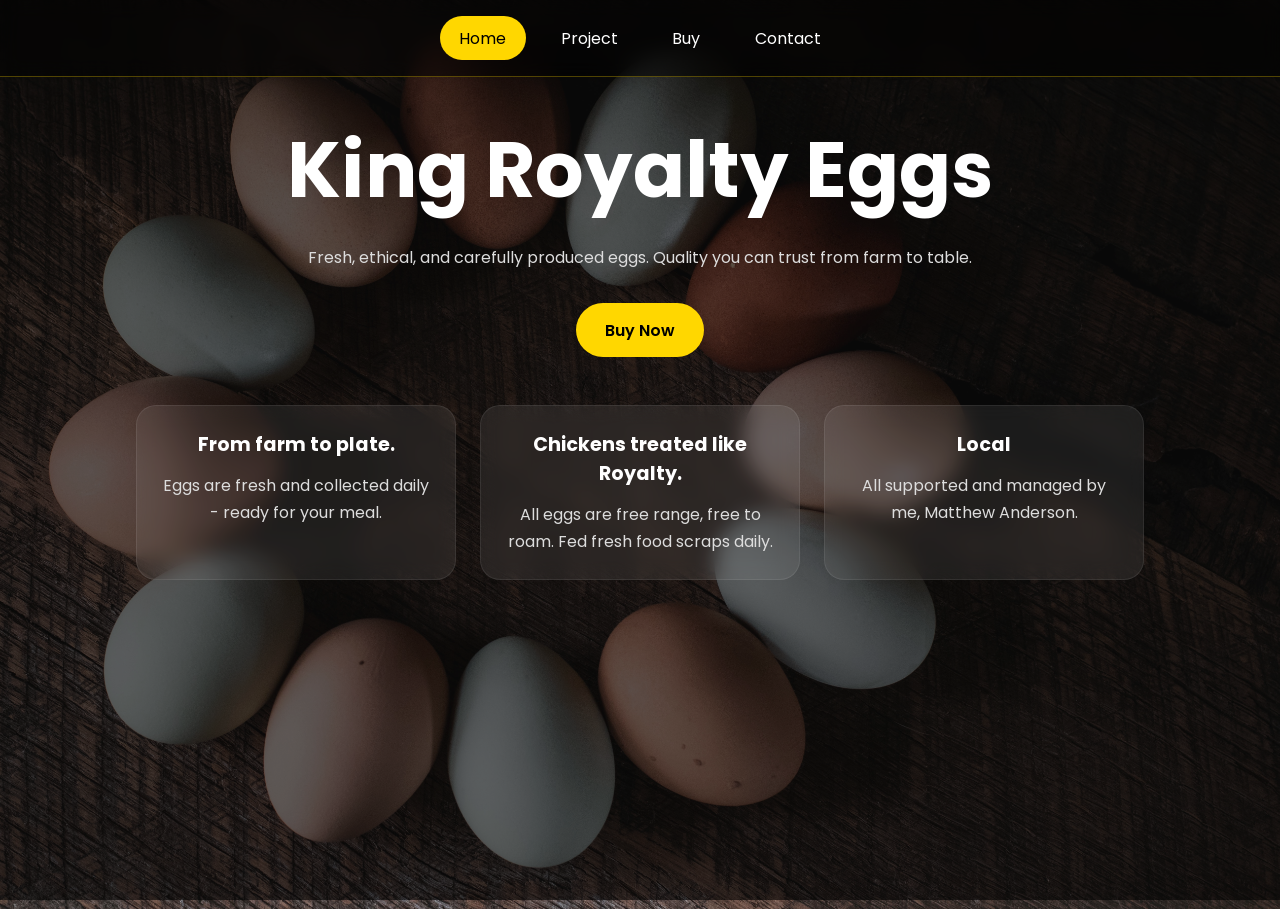
==== index.html @ d08f900d "Fixed issues where it does not show the top of the page because of nav bar. Also added Project page " ====
<!DOCTYPE html>
<html lang="en">
<head>
<meta charset="UTF-8">
<meta name="viewport" content="width=device-width, initial-scale=1.0">

<title>King Royalty Eggs</title>

<link rel="icon" type="image/png" href="img/favicon.png">

<link href="https://fonts.googleapis.com/css2?family=Poppins:wght@300;400;500;600;700&display=swap" rel="stylesheet">

<style>

*{
    margin:0;
    padding:0;
    box-sizing:border-box;
}

body{
    font-family:'Poppins',sans-serif;
    background:url('img/pop-bg.jpg') center/cover no-repeat fixed;
    color:white;
    overflow-x:hidden;
}

/* Overlay */

.overlay{
    position:fixed;
    inset:0;
    background:rgba(0,0,0,0.6);
    z-index:0;
}

/* NAV */

nav{
    position:fixed;
    top:0;
    width:100%;
    z-index:1000;

    display:flex;
    justify-content:center;
    gap:1rem;
    padding:1rem;

    background:rgba(0,0,0,0.5);
    backdrop-filter:blur(10px);

    border-bottom:1px solid rgba(255,215,0,0.3);
}

nav a{
    color:white;
    text-decoration:none;
    padding:0.6rem 1.2rem;
    border-radius:999px;
    transition:0.3s;
}

nav a:hover{
    background:gold;
    color:black;
}

/* ACTIVE LINK */

nav a.active{
    background:gold;
    color:black;
}

/* PAGES */

.page{
    position:absolute;
    inset:0;

    display:flex;
    flex-direction:column;
    justify-content:flex-start;
    align-items:center;
    text-align:center;

    padding:7rem 2rem 2rem;
    overflow-y:auto;

    opacity:0;
    pointer-events:none;
    transform:scale(1.02);

    transition:0.4s ease;
}

.page.active{
    opacity:1;
    pointer-events:auto;
    transform:scale(1);
}

/* TEXT */

h1{
    font-size:clamp(2.5rem,6vw,5rem);
    margin-bottom:1rem;
}

h2{
    font-size:2.5rem;
    margin-bottom:1rem;
}

h3{
    margin-bottom:0.8rem;
    font-size:1.2rem;
}

p{
    max-width:700px;
    line-height:1.7;
    color:#ddd;
}

/* BUTTON */

.btn{
    margin-top:2rem;
    display:inline-block;

    background:#ffd700;
    color:black;

    padding:0.9rem 1.8rem;
    border-radius:999px;
    text-decoration:none;
    font-weight:600;

    transition:0.3s;
    cursor:pointer;
}

.btn:hover{
    transform:translateY(-3px);
}

/* CARD ROW */

.cards{
    display:flex;
    gap:1.5rem;
    margin-top:3rem;
    flex-wrap:wrap;
    justify-content:center;
}

.card{
    background:rgba(255,255,255,0.08);
    padding:1.5rem;
    border-radius:20px;
    width:100%;
    max-width:320px;
    min-width:240px;
    backdrop-filter:blur(10px);

    border:1px solid rgba(255,255,255,0.08);

    transition:0.3s;
}

.card:hover{
    transform:translateY(-5px);
    background:rgba(255,255,255,0.12);
}

.card-icon{
    font-size:2.5rem;
    margin-bottom:1rem;
}

.stripe-card-action{
    margin-top:1.5rem;
    text-align:center;
}

/* BUY BOX */

.buy-box{
    margin-top:2rem;
    background:rgba(255,255,255,0.08);
    padding:2rem;
    border-radius:20px;
    backdrop-filter:blur(10px);

    border:1px solid rgba(255,255,255,0.08);
}

.project-inner{
    display:grid;
    grid-template-columns:1.2fr 0.8fr;
    gap:2rem;
    align-items:center;
    width:100%;
    max-width:1100px;
    margin-top:2rem;
    text-align:left;
}

.project-text{
    text-align:left;
}

.project-text p{
    max-width:720px;
    margin-bottom:1.2rem;
    color:#e8e6e3;
}

.project-text a{
    color:#ffd700;
    text-decoration:none;
}

.project-text a:hover{
    text-decoration:underline;
}

.project-image img{
    width:100%;
    display:block;
    border-radius:24px;
    box-shadow:0 30px 60px rgba(0,0,0,0.35);
    border:1px solid rgba(255,255,255,0.12);
}

.project-signature{
    margin-top:1rem;
    font-weight:600;
    color:#fff;
}

/* MOBILE */

@media(max-width:900px){

    nav{
        gap:0.5rem;
        padding:0.8rem;
    }

    nav a{
        padding:0.5rem 0.9rem;
        font-size:0.9rem;
    }

    .cards{
        gap:1rem;
        justify-content:center;
    }

    .card{
        max-width:100%;
        min-width:auto;
    }

    .buy-box{
        padding:1.5rem;
    }

    .page{
        padding:5rem 1.2rem 2rem;
    }

    .project-inner{
        grid-template-columns:1fr;
    }

}

@media(max-width:600px){

    .cards{
        flex-direction:column;
        align-items:center;
    }

    .card{
        width:100%;
        max-width:420px;
    }

    .card-icon{
        font-size:2rem;
    }

    .btn{
        width:100%;
        box-sizing:border-box;
    }

}

</style>
</head>
<body>

<div class="overlay"></div>

<nav>
    <a href="#" onclick="showPage('home', this)" class="active">Home</a>
    <a href="#" onclick="showPage('project', this)">Project</a>
    <a href="#" onclick="showPage('buy', this)">Buy</a>
    <a href="#" onclick="showPage('contact', this)">Contact</a>
</nav>

<!-- HOME -->

<div id="home" class="page active">

    <h1>King Royalty Eggs</h1>

    <p>
        Fresh, ethical, and carefully produced eggs.
        Quality you can trust from farm to table.
    </p>

    <a class="btn" onclick="showPage('buy')">
        Buy Now
    </a>

    <div class="cards">

        <div class="card">
            <h3>From farm to plate.</h3>
            <p>
                Eggs are fresh and collected daily - ready for your meal.
            </p>
        </div>

        <div class="card">
            <h3>Chickens treated like Royalty.</h3>
            <p>
                All eggs are free range, free to roam.
                Fed fresh food scraps daily.
            </p>
        </div>

        <div class="card">
            <h3>Local</h3>
            <p>
                All supported and managed by me, Matthew Anderson.
            </p>
        </div>

    </div>

</div>

<!-- PROJECT -->

<div id="project" class="page">

    <h2>Project</h2>

    <div class="project-inner">
        <div class="project-text">
            <p>Hey, I'm Matty. I've been working on this project for a few years now. I got chickens back around 2020 and have been selling them to family friends.</p>
            <p>I chose the name 'King Royalty' as it signifies how the chickens are treated. They're treated, unlike other brands, with genuine love and care. They not only have enough space for me to call them 'free range', but over 3x the legal minimum space required for me to call it that! They get fed fresh scraps straight from the kitchen every day, as well as unlimited access to delicious seeds, and clean, chilled water. They have access to go inside or outside, wherever they choose, 24/7.</p>
            <p>I mainly started it as a result of what seemed like thousands of excess eggs, but it has eventually turned into an ongoing project with a dedicated website. This website I coded myself, with the help of some templates and AI along the way! Shoutout to David - my cousin - for helping me code it, and if you're interested in that kind of stuff, check out my open source GitHub page @ <a href="https://github.com/andomatthew1234/Matthews-eggs-site" target="_blank" rel="noopener">https://github.com/andomatthew1234/Matthews-eggs-site</a>.</p>
            <p>Otherwise, it's up to you to choose the King Royalty way or not. Head to the 'Buy' page to help contribute!</p>
            <p class="project-signature">With love,<br>Matthew Anderson - CEO, Owner, Founder</p>
        </div>

        <div class="project-image">
            <img src="img/team.jpg" alt="King Royalty team" />
        </div>
    </div>

</div>

<!-- BUY -->

<div id="buy" class="page">

    <h2>Buy</h2>

    <p>
        Secure checkout and purchasing support for King Royalty Eggs.
    </p>

    <div class="buy-box">

        <div class="cards">

            <div class="card">
                <div class="card-icon">💳</div>
                <h3>Pay for some eggs on Stripe.</h3>
                <p>
                    Make your secure purchase to buy eggs with Stripe.
                </p>
                <div class="stripe-card-action">
                    <script async src="https://js.stripe.com/v3/buy-button.js"></script>
                    <stripe-buy-button
                        buy-button-id="buy_btn_1Rz3foKPvBM0Ul88HqNgZdRe"
                        publishable-key="pk_live_51MSul8KPvBM0Ul88ZgBQE2YyK1mUPFgZ4H42nR8TG9NJn1PbX1eJpI28Or0nlEl7aRctpho9Ps1vkVt0uKjkzgMk00HSYd76FY">
                    </stripe-buy-button>
                </div>
            </div>

            <div class="card">
                <div class="card-icon">📅</div>
                <h3>Contact us about setting up a routine purchase</h3>
                <p>
                    Want to start a routine purchase? Start here.
                </p>
                <a class="btn" href="https://form.jotform.com/Magsgd/routine" target="_blank" rel="noopener">
                    Complete the form
                </a>
            </div>

            <div class="card">
                <div class="card-icon">🆘</div>
                <h3>Having issues?</h3>
                <p>
                    We'll try to help.
                </p>
                <a class="btn" href="https://form.jotform.com/Magsgd/feedback" target="_blank" rel="noopener">
                    Tell us about it
                </a>
            </div>

        </div>

    </div>

</div>

<!-- CONTACT -->

<div id="contact" class="page">

    <h2>Have a complaint - or a tip?</h2>

    <p>
        We're always open to suggestions on making your next order egg-licous!
    </p>

    <a class="btn" href="mailto:matthew@andomail.com">
        Email me
    </a>

    <a class="btn" href="https://form.jotform.com/Magsgd/feedback" target="_blank">
        Fill the form
    </a>

</div>

<script>

function showPage(id, el){

    document.querySelectorAll('.page').forEach(page=>{
        page.classList.remove('active');
    });

    const page = document.getElementById(id);
    page.classList.add('active');
    page.scrollTop = 0;

    document.querySelectorAll('nav a').forEach(link=>{
        link.classList.remove('active');
    });

    if(el){
        el.classList.add('active');
    }

    window.scrollTo({ top: 0, left: 0, behavior: 'auto' });
}

</script>

</body>
</html>
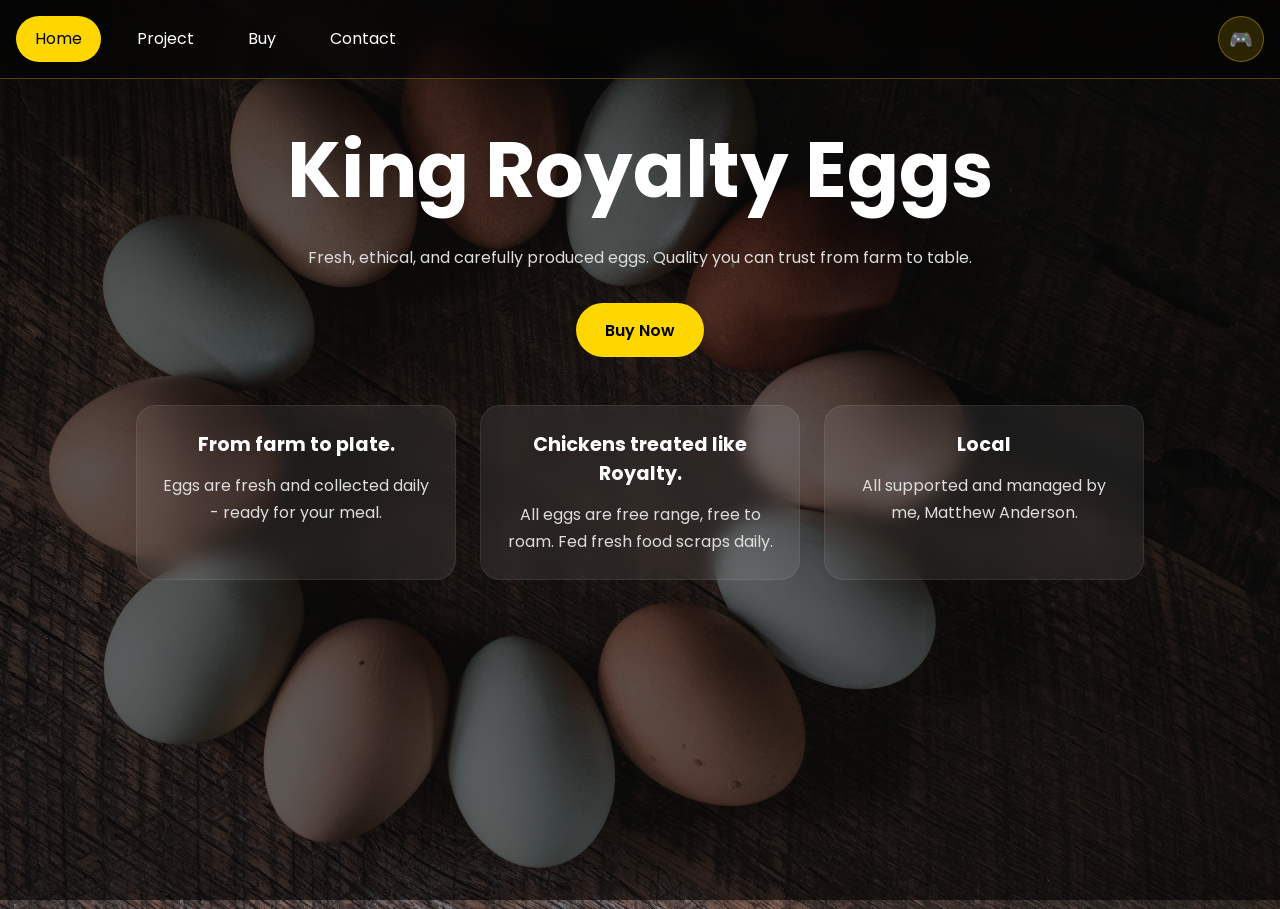
==== commit 8d05d108: "GAMES ADDED! Co-authored-by: Copilot <copilot@github.com>" ====
--- a/index.html
+++ b/index.html
@@ -66,11 +66,42 @@
     color:black;
 }
 
+nav a.nav-icon{
+    margin-left:auto;
+    width:46px;
+    height:46px;
+    padding:0;
+    display:flex;
+    justify-content:center;
+    align-items:center;
+    border-radius:50%;
+    background:rgba(255,215,0,0.15);
+    border:1px solid rgba(255,215,0,0.35);
+    font-size:1.2rem;
+}
+
+nav a.nav-icon:hover{
+    transform:translateY(-2px) scale(1.08);
+    background:gold;
+    color:black;
+    box-shadow:0 15px 30px rgba(255,215,0,0.25);
+}
+
+nav a.nav-icon:active{
+    transform:translateY(1px) scale(0.98);
+}
+
 /* ACTIVE LINK */
 
 nav a.active{
     background:gold;
     color:black;
+}
+
+nav a.active.nav-icon{
+    background:gold;
+    color:black;
+    box-shadow:0 15px 30px rgba(255,215,0,0.25);
 }
 
 /* PAGES */
@@ -235,6 +266,194 @@
     border:1px solid rgba(255,255,255,0.12);
 }
 
+.game-list{
+    display:flex;
+    justify-content:center;
+    margin-top:2rem;
+    width:100%;
+}
+
+.game-card{
+    background:rgba(255,255,255,0.08);
+    border:1px solid rgba(255,255,255,0.1);
+    border-radius:24px;
+    padding:2rem;
+    max-width:760px;
+    width:100%;
+    box-shadow:0 20px 45px rgba(0,0,0,0.2);
+    transition:transform 0.3s ease, background 0.3s ease;
+}
+
+.game-card:hover{
+    transform:translateY(-6px);
+    background:rgba(255,255,255,0.12);
+}
+
+.game-card h3{
+    margin-bottom:1rem;
+}
+
+.game-card p{
+    color:#e8e6e3;
+}
+
+.game-card{
+    cursor:pointer;
+}
+
+.game-card span{
+    display:inline-block;
+    margin-top:1rem;
+    padding:0.65rem 1.2rem;
+    border-radius:999px;
+    background:rgba(255,215,0,0.15);
+    color:#fff;
+    transition:0.25s ease;
+}
+
+.game-card:hover span{
+    background:gold;
+    color:black;
+}
+
+.game-screen{
+    display:none;
+    width:100%;
+    max-width:900px;
+    text-align:left;
+    margin-top:2rem;
+}
+
+.game-screen.active{
+    display:block;
+}
+
+.back-icon{
+    display:inline-flex;
+    align-items:center;
+    gap:0.6rem;
+    margin-bottom:1.5rem;
+    padding:0.85rem 1.2rem;
+    background:rgba(255,255,255,0.09);
+    border:1px solid rgba(255,255,255,0.15);
+    border-radius:999px;
+    color:#fff;
+    text-decoration:none;
+    cursor:pointer;
+    transition:0.25s ease;
+}
+
+.back-icon:hover{
+    background:rgba(255,255,255,0.18);
+    transform:translateY(-2px);
+}
+
+.game-area{
+    position:relative;
+    width:100%;
+    min-height:420px;
+    background:rgba(255,255,255,0.06);
+    border:1px solid rgba(255,255,255,0.12);
+    border-radius:24px;
+    overflow:hidden;
+    box-shadow:0 20px 50px rgba(0,0,0,0.25);
+}
+
+.game-board{
+    position:relative;
+    width:100%;
+    height:420px;
+    overflow:hidden;
+}
+
+.player,
+.falling-item{
+    position:absolute;
+    transition:transform 0.1s ease;
+}
+
+.player{
+    width:70px;
+    height:70px;
+    bottom:16px;
+    left:calc(50% - 35px);
+    background:#ffd700;
+    border-radius:50% 50% 30% 30%;
+    box-shadow:0 10px 30px rgba(0,0,0,0.2);
+}
+
+.player::before{
+    content:'';
+    position:absolute;
+    top:8px;
+    left:50%;
+    width:24px;
+    height:24px;
+    border-radius:50%;
+    background:#fff;
+    transform:translateX(-50%);
+}
+
+.falling-item{
+    width:28px;
+    height:38px;
+    border-radius:50% 50% 35% 35%;
+    background:#fff;
+    border:3px solid #f2c94c;
+    box-shadow:0 10px 16px rgba(0,0,0,0.15);
+}
+
+.falling-item.rock{
+    width:32px;
+    height:32px;
+    border-radius:12px;
+    background:#444;
+    border:3px solid #222;
+}
+
+.game-footer{
+    margin-top:1rem;
+    display:flex;
+    justify-content:space-between;
+    gap:1rem;
+    color:#e8e6e3;
+}
+
+.game-footer span{
+    font-weight:600;
+}
+
+.game-message{
+    position:absolute;
+    inset:0;
+    display:flex;
+    flex-direction:column;
+    justify-content:center;
+    align-items:center;
+    gap:1rem;
+    background:rgba(0,0,0,0.65);
+    color:white;
+    font-size:1.05rem;
+    opacity:0;
+    pointer-events:none;
+    transition:opacity 0.25s ease;
+}
+
+.game-message.show{
+    opacity:1;
+    pointer-events:auto;
+}
+
+.game-message button{
+    padding:0.9rem 1.4rem;
+    border:none;
+    border-radius:999px;
+    background:gold;
+    color:black;
+    font-weight:700;
+    cursor:pointer;
+}
+
 .project-signature{
     margin-top:1rem;
     font-weight:600;
@@ -313,6 +532,7 @@
     <a href="#" onclick="showPage('project', this)">Project</a>
     <a href="#" onclick="showPage('buy', this)">Buy</a>
     <a href="#" onclick="showPage('contact', this)">Contact</a>
+    <a href="#" onclick="showPage('games', this)" class="nav-icon" title="KR Mini games">🎮</a>
 </nav>
 
 <!-- HOME -->
@@ -375,6 +595,48 @@
 
         <div class="project-image">
             <img src="img/team.jpg" alt="King Royalty team" />
+        </div>
+    </div>
+
+</div>
+
+<!-- GAMES -->
+
+<div id="games" class="page">
+
+    <h2>KR Mini games</h2>
+
+    <p>
+        Choose a fun mini-game from the list below. More games are coming soon!
+    </p>
+
+    <div class="game-list">
+        <div class="game-card" onclick="launchGame()">
+            <h3>Chicken Dash</h3>
+            <p>
+                Dash along the coop, catch eggs, and avoid falling rocks.
+                Click to launch the first King Royalty mini game.
+            </p>
+            <span>Play Chicken Dash</span>
+        </div>
+    </div>
+
+    <div class="game-screen" id="chickenDashScreen">
+        <button class="back-icon" onclick="closeGame()">← Back to games</button>
+        <div class="game-area">
+            <div class="game-board" id="gameBoard">
+                <div class="player" id="player"></div>
+                <div class="game-message" id="gameMessage">
+                    <strong id="gameResultTitle">Ready to Play!</strong>
+                    <p id="gameResultText">Use arrow keys or WASD to move and catch eggs.</p>
+                    <button id="gameActionButton" onclick="startGame()">Start</button>
+                </div>
+            </div>
+        </div>
+        <audio id="gameAudio" src="img/audio/dash.mp3" loop></audio>
+        <div class="game-footer">
+            <span>Score: <strong id="dashScore">0</strong></span>
+            <span>Missed: <strong id="dashMissed">0</strong></span>
         </div>
     </div>
 
@@ -477,7 +739,190 @@
         el.classList.add('active');
     }
 
+    if(id !== 'games'){
+        closeGame();
+    }
+
     window.scrollTo({ top: 0, left: 0, behavior: 'auto' });
+}
+
+let gameInterval = null;
+let spawnInterval = null;
+let gameState = {
+    score: 0,
+    missed: 0,
+    running: false,
+    items: [],
+    playerX: 50,
+    leftPressed: false,
+    rightPressed: false,
+};
+
+function launchGame(){
+    document.querySelector('.game-list').style.display = 'none';
+    const screen = document.getElementById('chickenDashScreen');
+    screen.classList.add('active');
+    gameState.leftPressed = false;
+    gameState.rightPressed = false;
+    showMessage('Ready to Play!', 'Use arrow keys or WASD to move and catch eggs.', false);
+    resetGame();
+}
+
+function closeGame(){
+    const screen = document.getElementById('chickenDashScreen');
+    if(screen){
+        screen.classList.remove('active');
+    }
+    document.querySelector('.game-list').style.display = 'flex';
+    stopGame();    document.getElementById('gameAudio').pause();}
+
+function resetGame(){
+    stopGame();
+    gameState.score = 0;
+    gameState.missed = 0;
+    gameState.running = false;
+    gameState.playerX = 50;
+    gameState.leftPressed = false;
+    gameState.rightPressed = false;
+    updateHud();
+    clearBoard();
+    document.getElementById('gameAudio').pause();
+    showMessage('Ready to Play!', 'Press Start to begin Chicken Dash.', true);
+}
+
+function showMessage(title, message, showButton){
+    const container = document.getElementById('gameMessage');
+    container.classList.add('show');
+    document.getElementById('gameResultTitle').textContent = title;
+    document.getElementById('gameResultText').textContent = message;
+    container.querySelector('button').style.display = showButton ? 'inline-flex' : 'none';
+}
+
+function hideMessage(){
+    const container = document.getElementById('gameMessage');
+    container.classList.remove('show');
+}
+
+function startGame(){
+    if(gameState.running) return;
+    gameState.running = true;
+    hideMessage();
+    clearBoard();
+    movePlayer(0);
+
+    gameInterval = setInterval(updateGame, 20);
+    spawnInterval = setInterval(spawnItem, 700);
+    window.addEventListener('keydown', handleInput);
+    window.addEventListener('keyup', handleKeyUp);    document.getElementById('gameAudio').play();}
+
+function stopGame(){
+    gameState.running = false;
+    clearInterval(gameInterval);
+    clearInterval(spawnInterval);
+    window.removeEventListener('keydown', handleInput);    window.removeEventListener('keyup', handleKeyUp);
+    document.getElementById('gameAudio').pause();}
+
+function handleInput(event){
+    if(!gameState.running) return;
+    if(event.key === 'ArrowLeft' || event.key === 'a' || event.key === 'A'){
+        gameState.leftPressed = true;
+    }
+    if(event.key === 'ArrowRight' || event.key === 'd' || event.key === 'D'){
+        gameState.rightPressed = true;
+    }
+}
+
+function handleKeyUp(event){
+    if(event.key === 'ArrowLeft' || event.key === 'a' || event.key === 'A'){
+        gameState.leftPressed = false;
+    }
+    if(event.key === 'ArrowRight' || event.key === 'd' || event.key === 'D'){
+        gameState.rightPressed = false;
+    }
+}
+
+function movePlayer(delta){
+    const board = document.getElementById('gameBoard');
+    const max = board.clientWidth - 70;
+    gameState.playerX = Math.min(max, Math.max(0, gameState.playerX + delta));
+    const player = document.getElementById('player');
+    player.style.left = gameState.playerX + 'px';
+}
+
+function updateHud(){
+    document.getElementById('dashScore').textContent = gameState.score;
+    document.getElementById('dashMissed').textContent = gameState.missed;
+}
+
+function clearBoard(){
+    const board = document.getElementById('gameBoard');
+    gameState.items.forEach(item => item.element.remove());
+    gameState.items = [];
+}
+
+function spawnItem(){
+    const board = document.getElementById('gameBoard');
+    const xPos = Math.random() * (board.clientWidth - 40);
+    const isRock = Math.random() < 0.24;
+    const element = document.createElement('div');
+    element.className = 'falling-item' + (isRock ? ' rock' : '');
+    element.style.left = xPos + 'px';
+    element.style.top = '-50px';
+
+    board.appendChild(element);
+    gameState.items.push({ element, top: -50, type: isRock ? 'rock' : 'egg' });
+}
+
+function updateGame(){    // Handle continuous movement
+    if(gameState.leftPressed){
+        movePlayer(-10);
+    }
+    if(gameState.rightPressed){
+        movePlayer(10);
+    }
+    const board = document.getElementById('gameBoard');
+    const playerRect = document.getElementById('player').getBoundingClientRect();
+    const boardRect = board.getBoundingClientRect();
+    const newItems = [];
+
+    gameState.items.forEach(item => {
+        item.top += item.type === 'rock' ? 6 : 5;
+        item.element.style.top = item.top + 'px';
+        const itemRect = item.element.getBoundingClientRect();
+
+        if(item.top > board.clientHeight){
+            if(item.type === 'egg'){
+                gameState.missed += 1;
+                updateHud();
+                if(gameState.missed >= 3){
+                    endGame('Game over!', 'You missed too many eggs. Try again!');
+                }
+            }
+            item.element.remove();
+            return;
+        }
+
+        if(itemRect.left < playerRect.right && itemRect.right > playerRect.left && itemRect.bottom > playerRect.top && itemRect.top < playerRect.bottom){
+            if(item.type === 'egg'){
+                gameState.score += 1;
+                updateHud();
+                item.element.remove();
+            } else {
+                endGame('Oh no!', 'A rock hit the coop. Game over.');
+                item.element.remove();
+            }
+            return;
+        }
+
+        newItems.push(item);
+    });
+
+    gameState.items = newItems;
+}
+
+function endGame(title, message){
+    stopGame();
+    showMessage(title, message, true);
 }
 
 </script>
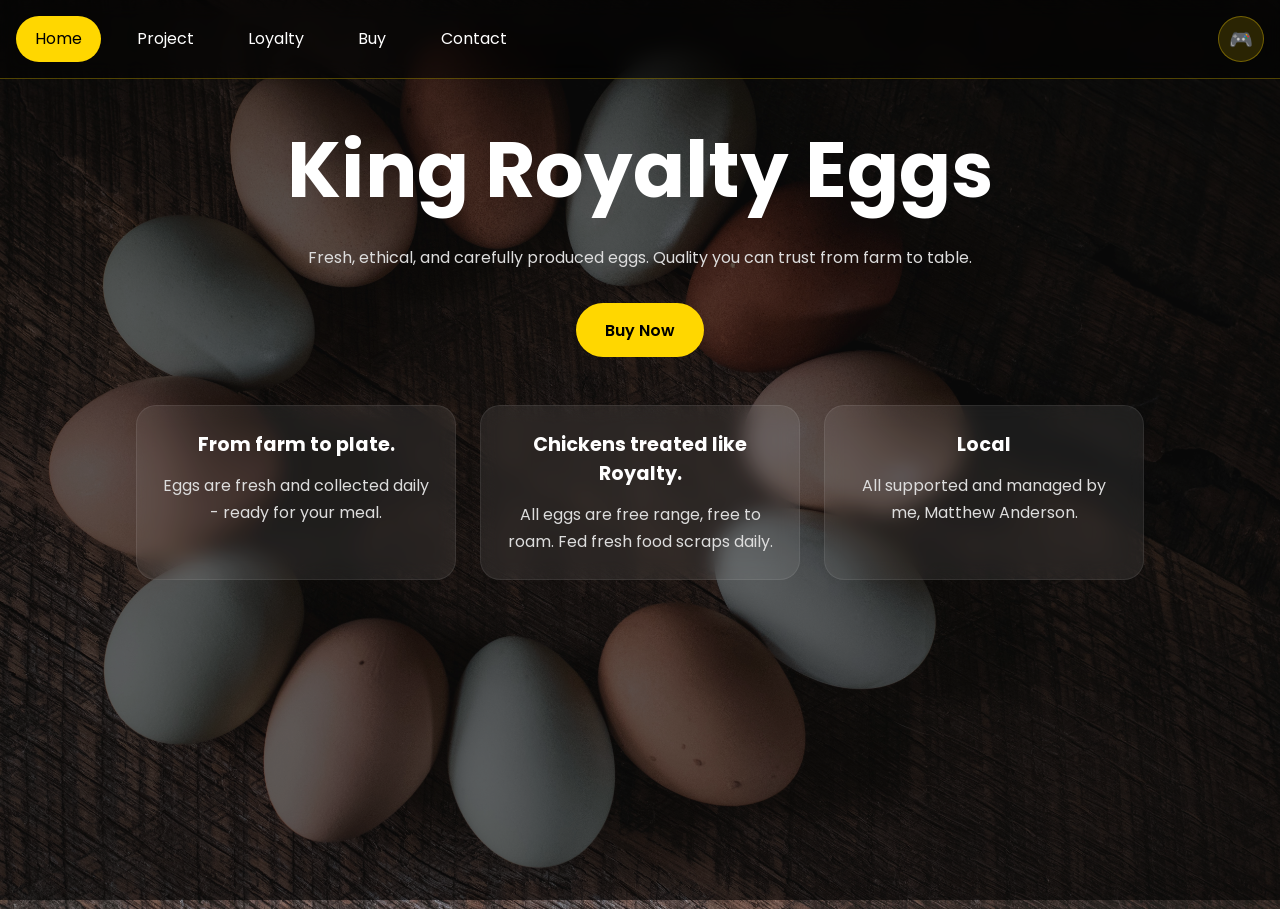
==== commit 721b3857: "After stripe payment, redirects to successful_payment which adds a vaule in local_Storage of browser" ====
--- a/index.html
+++ b/index.html
@@ -264,6 +264,19 @@
     border-radius:24px;
     box-shadow:0 30px 60px rgba(0,0,0,0.35);
     border:1px solid rgba(255,255,255,0.12);
+}
+
+.purchase-summary{
+    margin-top:1.2rem;
+    background:rgba(255,255,255,0.08);
+    border:1px solid rgba(255,215,0,0.25);
+    border-radius:18px;
+    padding:1rem 1.2rem;
+    color:#fff;
+    font-weight:600;
+    width:100%;
+    max-width:760px;
+    text-align:center;
 }
 
 .game-list{
@@ -530,6 +543,7 @@
 <nav>
     <a href="#" onclick="showPage('home', this)" class="active">Home</a>
     <a href="#" onclick="showPage('project', this)">Project</a>
+    <a href="#" onclick="showPage('loyalty', this)">Loyalty</a>
     <a href="#" onclick="showPage('buy', this)">Buy</a>
     <a href="#" onclick="showPage('contact', this)">Contact</a>
     <a href="#" onclick="showPage('games', this)" class="nav-icon" title="KR Mini games">🎮</a>
@@ -600,6 +614,25 @@
 
 </div>
 
+<!-- LOYALTY -->
+
+<div id="loyalty" class="page">
+
+    <div class="loyalty-card">
+        <div class="loyalty-icon">★</div>
+        <h2>Loyalty</h2>
+        <p class="loyalty-text">
+            Your browser has recorded the following number of completed purchases.
+            This is your loyalty score for unlocking future surprises.
+        </p>
+        <div class="loyalty-score" id="loyaltyScore">0 purchases</div>
+        <p class="loyalty-note">
+            Stay loyal and come back often — more rewards are being added.
+        </p>
+    </div>
+
+</div>
+
 <!-- GAMES -->
 
 <div id="games" class="page">
@@ -609,6 +642,10 @@
     <p>
         Choose a fun mini-game from the list below. More games are coming soon!
     </p>
+
+    <div class="purchase-summary" id="purchaseSummaryGames">
+        No successful purchases recorded in this browser yet.
+    </div>
 
     <div class="game-list">
         <div class="game-card" onclick="launchGame()">
@@ -652,6 +689,10 @@
         Secure checkout and purchasing support for King Royalty Eggs.
     </p>
 
+    <div class="purchase-summary" id="purchaseSummaryBuy">
+        Successful purchases recorded: 0
+    </div>
+
     <div class="buy-box">
 
         <div class="cards">
@@ -746,6 +787,44 @@
     window.scrollTo({ top: 0, left: 0, behavior: 'auto' });
 }
 
+const PURCHASE_COUNT_KEY = 'krPurchaseCount';
+
+function getPurchaseCount(){
+    return parseInt(localStorage.getItem(PURCHASE_COUNT_KEY) || '0', 10);
+}
+
+// Call this after Stripe reports a successful payment to track purchases locally.
+function recordSuccessfulPurchase(){
+    const count = getPurchaseCount() + 1;
+    localStorage.setItem(PURCHASE_COUNT_KEY, count);
+    updatePurchaseDisplays();
+}
+
+function updatePurchaseDisplays(){
+    const count = getPurchaseCount();
+    const gamesSummary = document.getElementById('purchaseSummaryGames');
+    const buySummary = document.getElementById('purchaseSummaryBuy');
+
+    if(gamesSummary){
+        gamesSummary.textContent = count > 0
+            ? `Successful purchases recorded: ${count}`
+            : 'No successful purchases recorded in this browser yet.';
+    }
+
+    if(buySummary){
+        buySummary.textContent = count > 0
+            ? `Successful purchases recorded: ${count}`
+            : 'Successful purchases recorded: 0';
+    }
+    const loyaltyScore = document.getElementById('loyaltyScore');
+    if(loyaltyScore){
+        loyaltyScore.textContent = count === 1 ? '1 purchase' : `${count} purchases`;
+    }
+}
+
+document.addEventListener('DOMContentLoaded', updatePurchaseDisplays);
+window.addEventListener('pageshow', updatePurchaseDisplays);
+
 let gameInterval = null;
 let spawnInterval = null;
 let gameState = {
@@ -774,7 +853,9 @@
         screen.classList.remove('active');
     }
     document.querySelector('.game-list').style.display = 'flex';
-    stopGame();    document.getElementById('gameAudio').pause();}
+    stopGame();
+    document.getElementById('gameAudio').pause();
+}
 
 function resetGame(){
     stopGame();
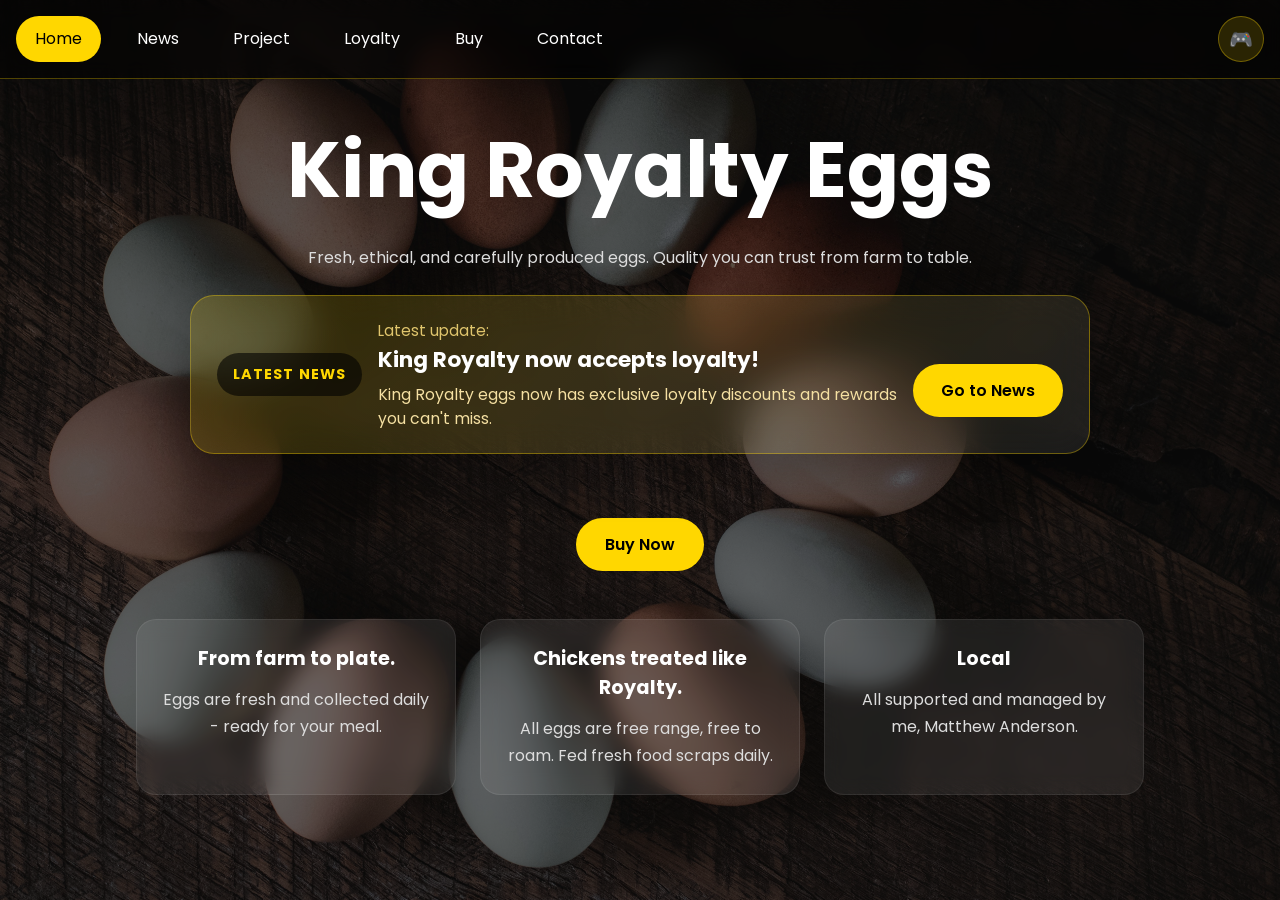
==== commit 92b96af7: "News feature, News card on homepage, new news post" ====
--- a/index.html
+++ b/index.html
@@ -1,1012 +1,52 @@
-<!DOCTYPE html>
-<html lang="en">
-<head>
-<meta charset="UTF-8">
-<meta name="viewport" content="width=device-width, initial-scale=1.0">
-
-<title>King Royalty Eggs</title>
-
-<link rel="icon" type="image/png" href="img/favicon.png">
-
-<link href="https://fonts.googleapis.com/css2?family=Poppins:wght@300;400;500;600;700&display=swap" rel="stylesheet">
-
-<style>
-
-*{
-    margin:0;
-    padding:0;
-    box-sizing:border-box;
-}
-
-body{
-    font-family:'Poppins',sans-serif;
-    background:url('img/pop-bg.jpg') center/cover no-repeat fixed;
-    color:white;
-    overflow-x:hidden;
-}
-
-/* Overlay */
-
-.overlay{
-    position:fixed;
-    inset:0;
-    background:rgba(0,0,0,0.6);
-    z-index:0;
-}
-
-/* NAV */
-
-nav{
-    position:fixed;
-    top:0;
-    width:100%;
-    z-index:1000;
-
-    display:flex;
-    justify-content:center;
-    gap:1rem;
-    padding:1rem;
-
-    background:rgba(0,0,0,0.5);
-    backdrop-filter:blur(10px);
-
-    border-bottom:1px solid rgba(255,215,0,0.3);
-}
-
-nav a{
-    color:white;
-    text-decoration:none;
-    padding:0.6rem 1.2rem;
-    border-radius:999px;
-    transition:0.3s;
-}
-
-nav a:hover{
-    background:gold;
-    color:black;
-}
-
-nav a.nav-icon{
-    margin-left:auto;
-    width:46px;
-    height:46px;
-    padding:0;
-    display:flex;
-    justify-content:center;
-    align-items:center;
-    border-radius:50%;
-    background:rgba(255,215,0,0.15);
-    border:1px solid rgba(255,215,0,0.35);
-    font-size:1.2rem;
-}
-
-nav a.nav-icon:hover{
-    transform:translateY(-2px) scale(1.08);
-    background:gold;
-    color:black;
-    box-shadow:0 15px 30px rgba(255,215,0,0.25);
-}
-
-nav a.nav-icon:active{
-    transform:translateY(1px) scale(0.98);
-}
-
-/* ACTIVE LINK */
-
-nav a.active{
-    background:gold;
-    color:black;
-}
-
-nav a.active.nav-icon{
-    background:gold;
-    color:black;
-    box-shadow:0 15px 30px rgba(255,215,0,0.25);
-}
-
-/* PAGES */
-
-.page{
-    position:absolute;
-    inset:0;
-
-    display:flex;
-    flex-direction:column;
-    justify-content:flex-start;
-    align-items:center;
-    text-align:center;
-
-    padding:7rem 2rem 2rem;
-    overflow-y:auto;
-
-    opacity:0;
-    pointer-events:none;
-    transform:scale(1.02);
-
-    transition:0.4s ease;
-}
-
-.page.active{
-    opacity:1;
-    pointer-events:auto;
-    transform:scale(1);
-}
-
-/* TEXT */
-
-h1{
-    font-size:clamp(2.5rem,6vw,5rem);
-    margin-bottom:1rem;
-}
-
-h2{
-    font-size:2.5rem;
-    margin-bottom:1rem;
-}
-
-h3{
-    margin-bottom:0.8rem;
-    font-size:1.2rem;
-}
-
-p{
-    max-width:700px;
-    line-height:1.7;
-    color:#ddd;
-}
-
-/* BUTTON */
-
-.btn{
-    margin-top:2rem;
-    display:inline-block;
-
-    background:#ffd700;
-    color:black;
-
-    padding:0.9rem 1.8rem;
-    border-radius:999px;
-    text-decoration:none;
-    font-weight:600;
-
-    transition:0.3s;
-    cursor:pointer;
-}
-
-.btn:hover{
-    transform:translateY(-3px);
-}
-
-/* CARD ROW */
-
-.cards{
-    display:flex;
-    gap:1.5rem;
-    margin-top:3rem;
-    flex-wrap:wrap;
-    justify-content:center;
-}
-
-.card{
-    background:rgba(255,255,255,0.08);
-    padding:1.5rem;
-    border-radius:20px;
-    width:100%;
-    max-width:320px;
-    min-width:240px;
-    backdrop-filter:blur(10px);
-
-    border:1px solid rgba(255,255,255,0.08);
-
-    transition:0.3s;
-}
-
-.card:hover{
-    transform:translateY(-5px);
-    background:rgba(255,255,255,0.12);
-}
-
-.card-icon{
-    font-size:2.5rem;
-    margin-bottom:1rem;
-}
-
-.stripe-card-action{
-    margin-top:1.5rem;
-    text-align:center;
-}
-
-/* BUY BOX */
-
-.buy-box{
-    margin-top:2rem;
-    background:rgba(255,255,255,0.08);
-    padding:2rem;
-    border-radius:20px;
-    backdrop-filter:blur(10px);
-
-    border:1px solid rgba(255,255,255,0.08);
-}
-
-.project-inner{
-    display:grid;
-    grid-template-columns:1.2fr 0.8fr;
-    gap:2rem;
-    align-items:center;
-    width:100%;
-    max-width:1100px;
-    margin-top:2rem;
-    text-align:left;
-}
-
-.project-text{
-    text-align:left;
-}
-
-.project-text p{
-    max-width:720px;
-    margin-bottom:1.2rem;
-    color:#e8e6e3;
-}
-
-.project-text a{
-    color:#ffd700;
-    text-decoration:none;
-}
-
-.project-text a:hover{
-    text-decoration:underline;
-}
-
-.project-image img{
-    width:100%;
-    display:block;
-    border-radius:24px;
-    box-shadow:0 30px 60px rgba(0,0,0,0.35);
-    border:1px solid rgba(255,255,255,0.12);
-}
-
-.purchase-summary{
-    margin-top:1.2rem;
-    background:rgba(255,255,255,0.08);
-    border:1px solid rgba(255,215,0,0.25);
-    border-radius:18px;
-    padding:1rem 1.2rem;
-    color:#fff;
-    font-weight:600;
-    width:100%;
-    max-width:760px;
-    text-align:center;
-}
-
-.game-list{
-    display:flex;
-    justify-content:center;
-    margin-top:2rem;
-    width:100%;
-}
-
-.game-card{
-    background:rgba(255,255,255,0.08);
-    border:1px solid rgba(255,255,255,0.1);
-    border-radius:24px;
-    padding:2rem;
-    max-width:760px;
-    width:100%;
-    box-shadow:0 20px 45px rgba(0,0,0,0.2);
-    transition:transform 0.3s ease, background 0.3s ease;
-}
-
-.game-card:hover{
-    transform:translateY(-6px);
-    background:rgba(255,255,255,0.12);
-}
-
-.game-card h3{
-    margin-bottom:1rem;
-}
-
-.game-card p{
-    color:#e8e6e3;
-}
-
-.game-card{
-    cursor:pointer;
-}
-
-.game-card span{
-    display:inline-block;
-    margin-top:1rem;
-    padding:0.65rem 1.2rem;
-    border-radius:999px;
-    background:rgba(255,215,0,0.15);
-    color:#fff;
-    transition:0.25s ease;
-}
-
-.game-card:hover span{
-    background:gold;
-    color:black;
-}
-
-.game-screen{
-    display:none;
-    width:100%;
-    max-width:900px;
-    text-align:left;
-    margin-top:2rem;
-}
-
-.game-screen.active{
-    display:block;
-}
-
-.back-icon{
-    display:inline-flex;
-    align-items:center;
-    gap:0.6rem;
-    margin-bottom:1.5rem;
-    padding:0.85rem 1.2rem;
-    background:rgba(255,255,255,0.09);
-    border:1px solid rgba(255,255,255,0.15);
-    border-radius:999px;
-    color:#fff;
-    text-decoration:none;
-    cursor:pointer;
-    transition:0.25s ease;
-}
-
-.back-icon:hover{
-    background:rgba(255,255,255,0.18);
-    transform:translateY(-2px);
-}
-
-.game-area{
-    position:relative;
-    width:100%;
-    min-height:420px;
-    background:rgba(255,255,255,0.06);
-    border:1px solid rgba(255,255,255,0.12);
-    border-radius:24px;
-    overflow:hidden;
-    box-shadow:0 20px 50px rgba(0,0,0,0.25);
-}
-
-.game-board{
-    position:relative;
-    width:100%;
-    height:420px;
-    overflow:hidden;
-}
-
-.player,
-.falling-item{
-    position:absolute;
-    transition:transform 0.1s ease;
-}
-
-.player{
-    width:70px;
-    height:70px;
-    bottom:16px;
-    left:calc(50% - 35px);
-    background:#ffd700;
-    border-radius:50% 50% 30% 30%;
-    box-shadow:0 10px 30px rgba(0,0,0,0.2);
-}
-
-.player::before{
-    content:'';
-    position:absolute;
-    top:8px;
-    left:50%;
-    width:24px;
-    height:24px;
-    border-radius:50%;
-    background:#fff;
-    transform:translateX(-50%);
-}
-
-.falling-item{
-    width:28px;
-    height:38px;
-    border-radius:50% 50% 35% 35%;
-    background:#fff;
-    border:3px solid #f2c94c;
-    box-shadow:0 10px 16px rgba(0,0,0,0.15);
-}
-
-.falling-item.rock{
-    width:32px;
-    height:32px;
-    border-radius:12px;
-    background:#444;
-    border:3px solid #222;
-}
-
-.game-footer{
-    margin-top:1rem;
-    display:flex;
-    justify-content:space-between;
-    gap:1rem;
-    color:#e8e6e3;
-}
-
-.game-footer span{
-    font-weight:600;
-}
-
-.game-message{
-    position:absolute;
-    inset:0;
-    display:flex;
-    flex-direction:column;
-    justify-content:center;
-    align-items:center;
-    gap:1rem;
-    background:rgba(0,0,0,0.65);
-    color:white;
-    font-size:1.05rem;
-    opacity:0;
-    pointer-events:none;
-    transition:opacity 0.25s ease;
-}
-
-.game-message.show{
-    opacity:1;
-    pointer-events:auto;
-}
-
-.game-message button{
-    padding:0.9rem 1.4rem;
-    border:none;
-    border-radius:999px;
-    background:gold;
-    color:black;
-    font-weight:700;
-    cursor:pointer;
-}
-
-.project-signature{
-    margin-top:1rem;
-    font-weight:600;
-    color:#fff;
-}
-
-/* MOBILE */
-
-@media(max-width:900px){
-
-    nav{
-        gap:0.5rem;
-        padding:0.8rem;
-    }
-
-    nav a{
-        padding:0.5rem 0.9rem;
-        font-size:0.9rem;
-    }
-
-    .cards{
-        gap:1rem;
-        justify-content:center;
-    }
-
-    .card{
-        max-width:100%;
-        min-width:auto;
-    }
-
-    .buy-box{
-        padding:1.5rem;
-    }
-
-    .page{
-        padding:5rem 1.2rem 2rem;
-    }
-
-    .project-inner{
-        grid-template-columns:1fr;
-    }
-
-}
-
-@media(max-width:600px){
-
-    .cards{
-        flex-direction:column;
-        align-items:center;
-    }
-
-    .card{
-        width:100%;
-        max-width:420px;
-    }
-
-    .card-icon{
-        font-size:2rem;
-    }
-
-    .btn{
-        width:100%;
-        box-sizing:border-box;
-    }
-
-}
-
-</style>
-</head>
-<body>
-
-<div class="overlay"></div>
-
-<nav>
-    <a href="#" onclick="showPage('home', this)" class="active">Home</a>
-    <a href="#" onclick="showPage('project', this)">Project</a>
-    <a href="#" onclick="showPage('loyalty', this)">Loyalty</a>
-    <a href="#" onclick="showPage('buy', this)">Buy</a>
-    <a href="#" onclick="showPage('contact', this)">Contact</a>
-    <a href="#" onclick="showPage('games', this)" class="nav-icon" title="KR Mini games">🎮</a>
-</nav>
-
-<!-- HOME -->
-
-<div id="home" class="page active">
-
-    <h1>King Royalty Eggs</h1>
-
-    <p>
-        Fresh, ethical, and carefully produced eggs.
-        Quality you can trust from farm to table.
-    </p>
-
-    <a class="btn" onclick="showPage('buy')">
-        Buy Now
-    </a>
-
-    <div class="cards">
-
-        <div class="card">
-            <h3>From farm to plate.</h3>
-            <p>
-                Eggs are fresh and collected daily - ready for your meal.
-            </p>
-        </div>
-
-        <div class="card">
-            <h3>Chickens treated like Royalty.</h3>
-            <p>
-                All eggs are free range, free to roam.
-                Fed fresh food scraps daily.
-            </p>
-        </div>
-
-        <div class="card">
-            <h3>Local</h3>
-            <p>
-                All supported and managed by me, Matthew Anderson.
-            </p>
-        </div>
-
-    </div>
-
-</div>
-
-<!-- PROJECT -->
-
-<div id="project" class="page">
-
-    <h2>Project</h2>
-
-    <div class="project-inner">
-        <div class="project-text">
-            <p>Hey, I'm Matty. I've been working on this project for a few years now. I got chickens back around 2020 and have been selling them to family friends.</p>
-            <p>I chose the name 'King Royalty' as it signifies how the chickens are treated. They're treated, unlike other brands, with genuine love and care. They not only have enough space for me to call them 'free range', but over 3x the legal minimum space required for me to call it that! They get fed fresh scraps straight from the kitchen every day, as well as unlimited access to delicious seeds, and clean, chilled water. They have access to go inside or outside, wherever they choose, 24/7.</p>
-            <p>I mainly started it as a result of what seemed like thousands of excess eggs, but it has eventually turned into an ongoing project with a dedicated website. This website I coded myself, with the help of some templates and AI along the way! Shoutout to David - my cousin - for helping me code it, and if you're interested in that kind of stuff, check out my open source GitHub page @ <a href="https://github.com/andomatthew1234/Matthews-eggs-site" target="_blank" rel="noopener">https://github.com/andomatthew1234/Matthews-eggs-site</a>.</p>
-            <p>Otherwise, it's up to you to choose the King Royalty way or not. Head to the 'Buy' page to help contribute!</p>
-            <p class="project-signature">With love,<br>Matthew Anderson - CEO, Owner, Founder</p>
-        </div>
-
-        <div class="project-image">
-            <img src="img/team.jpg" alt="King Royalty team" />
-        </div>
-    </div>
-
-</div>
-
-<!-- LOYALTY -->
-
-<div id="loyalty" class="page">
-
-    <div class="loyalty-card">
-        <div class="loyalty-icon">★</div>
-        <h2>Loyalty</h2>
-        <p class="loyalty-text">
-            Your browser has recorded the following number of completed purchases.
-            This is your loyalty score for unlocking future surprises.
-        </p>
-        <div class="loyalty-score" id="loyaltyScore">0 purchases</div>
-        <p class="loyalty-note">
-            Stay loyal and come back often — more rewards are being added.
-        </p>
-    </div>
-
-</div>
-
-<!-- GAMES -->
-
-<div id="games" class="page">
-
-    <h2>KR Mini games</h2>
-
-    <p>
-        Choose a fun mini-game from the list below. More games are coming soon!
-    </p>
-
-    <div class="purchase-summary" id="purchaseSummaryGames">
-        No successful purchases recorded in this browser yet.
-    </div>
-
-    <div class="game-list">
-        <div class="game-card" onclick="launchGame()">
-            <h3>Chicken Dash</h3>
-            <p>
-                Dash along the coop, catch eggs, and avoid falling rocks.
-                Click to launch the first King Royalty mini game.
-            </p>
-            <span>Play Chicken Dash</span>
-        </div>
-    </div>
-
-    <div class="game-screen" id="chickenDashScreen">
-        <button class="back-icon" onclick="closeGame()">← Back to games</button>
-        <div class="game-area">
-            <div class="game-board" id="gameBoard">
-                <div class="player" id="player"></div>
-                <div class="game-message" id="gameMessage">
-                    <strong id="gameResultTitle">Ready to Play!</strong>
-                    <p id="gameResultText">Use arrow keys or WASD to move and catch eggs.</p>
-                    <button id="gameActionButton" onclick="startGame()">Start</button>
-                </div>
-            </div>
-        </div>
-        <audio id="gameAudio" src="img/audio/dash.mp3" loop></audio>
-        <div class="game-footer">
-            <span>Score: <strong id="dashScore">0</strong></span>
-            <span>Missed: <strong id="dashMissed">0</strong></span>
-        </div>
-    </div>
-
-</div>
-
-<!-- BUY -->
-
-<div id="buy" class="page">
-
-    <h2>Buy</h2>
-
-    <p>
-        Secure checkout and purchasing support for King Royalty Eggs.
-    </p>
-
-    <div class="purchase-summary" id="purchaseSummaryBuy">
-        Successful purchases recorded: 0
-    </div>
-
-    <div class="buy-box">
-
-        <div class="cards">
-
-            <div class="card">
-                <div class="card-icon">💳</div>
-                <h3>Pay for some eggs on Stripe.</h3>
-                <p>
-                    Make your secure purchase to buy eggs with Stripe.
-                </p>
-                <div class="stripe-card-action">
-                    <script async src="https://js.stripe.com/v3/buy-button.js"></script>
-                    <stripe-buy-button
-                        buy-button-id="buy_btn_1Rz3foKPvBM0Ul88HqNgZdRe"
-                        publishable-key="pk_live_51MSul8KPvBM0Ul88ZgBQE2YyK1mUPFgZ4H42nR8TG9NJn1PbX1eJpI28Or0nlEl7aRctpho9Ps1vkVt0uKjkzgMk00HSYd76FY">
-                    </stripe-buy-button>
-                </div>
-            </div>
-
-            <div class="card">
-                <div class="card-icon">📅</div>
-                <h3>Contact us about setting up a routine purchase</h3>
-                <p>
-                    Want to start a routine purchase? Start here.
-                </p>
-                <a class="btn" href="https://form.jotform.com/Magsgd/routine" target="_blank" rel="noopener">
-                    Complete the form
-                </a>
-            </div>
-
-            <div class="card">
-                <div class="card-icon">🆘</div>
-                <h3>Having issues?</h3>
-                <p>
-                    We'll try to help.
-                </p>
-                <a class="btn" href="https://form.jotform.com/Magsgd/feedback" target="_blank" rel="noopener">
-                    Tell us about it
-                </a>
-            </div>
-
-        </div>
-
-    </div>
-
-</div>
-
-<!-- CONTACT -->
-
-<div id="contact" class="page">
-
-    <h2>Have a complaint - or a tip?</h2>
-
-    <p>
-        We're always open to suggestions on making your next order egg-licous!
-    </p>
-
-    <a class="btn" href="mailto:matthew@andomail.com">
-        Email me
-    </a>
-
-    <a class="btn" href="https://form.jotform.com/Magsgd/feedback" target="_blank">
-        Fill the form
-    </a>
-
-</div>
-
-<script>
-
-function showPage(id, el){
-
-    document.querySelectorAll('.page').forEach(page=>{
-        page.classList.remove('active');
-    });
-
-    const page = document.getElementById(id);
-    page.classList.add('active');
-    page.scrollTop = 0;
-
-    document.querySelectorAll('nav a').forEach(link=>{
-        link.classList.remove('active');
-    });
-
-    if(el){
-        el.classList.add('active');
-    }
-
-    if(id !== 'games'){
-        closeGame();
-    }
-
-    window.scrollTo({ top: 0, left: 0, behavior: 'auto' });
-}
-
-const PURCHASE_COUNT_KEY = 'krPurchaseCount';
-
-function getPurchaseCount(){
-    return parseInt(localStorage.getItem(PURCHASE_COUNT_KEY) || '0', 10);
-}
-
-// Call this after Stripe reports a successful payment to track purchases locally.
-function recordSuccessfulPurchase(){
-    const count = getPurchaseCount() + 1;
-    localStorage.setItem(PURCHASE_COUNT_KEY, count);
-    updatePurchaseDisplays();
-}
-
-function updatePurchaseDisplays(){
-    const count = getPurchaseCount();
-    const gamesSummary = document.getElementById('purchaseSummaryGames');
-    const buySummary = document.getElementById('purchaseSummaryBuy');
-
-    if(gamesSummary){
-        gamesSummary.textContent = count > 0
-            ? `Successful purchases recorded: ${count}`
-            : 'No successful purchases recorded in this browser yet.';
-    }
-
-    if(buySummary){
-        buySummary.textContent = count > 0
-            ? `Successful purchases recorded: ${count}`
-            : 'Successful purchases recorded: 0';
-    }
-    const loyaltyScore = document.getElementById('loyaltyScore');
-    if(loyaltyScore){
-        loyaltyScore.textContent = count === 1 ? '1 purchase' : `${count} purchases`;
-    }
-}
-
-document.addEventListener('DOMContentLoaded', updatePurchaseDisplays);
-window.addEventListener('pageshow', updatePurchaseDisplays);
-
-let gameInterval = null;
-let spawnInterval = null;
-let gameState = {
-    score: 0,
-    missed: 0,
-    running: false,
-    items: [],
-    playerX: 50,
-    leftPressed: false,
-    rightPressed: false,
-};
-
-function launchGame(){
-    document.querySelector('.game-list').style.display = 'none';
-    const screen = document.getElementById('chickenDashScreen');
-    screen.classList.add('active');
-    gameState.leftPressed = false;
-    gameState.rightPressed = false;
-    showMessage('Ready to Play!', 'Use arrow keys or WASD to move and catch eggs.', false);
-    resetGame();
-}
-
-function closeGame(){
-    const screen = document.getElementById('chickenDashScreen');
-    if(screen){
-        screen.classList.remove('active');
-    }
-    document.querySelector('.game-list').style.display = 'flex';
-    stopGame();
-    document.getElementById('gameAudio').pause();
-}
-
-function resetGame(){
-    stopGame();
-    gameState.score = 0;
-    gameState.missed = 0;
-    gameState.running = false;
-    gameState.playerX = 50;
-    gameState.leftPressed = false;
-    gameState.rightPressed = false;
-    updateHud();
-    clearBoard();
-    document.getElementById('gameAudio').pause();
-    showMessage('Ready to Play!', 'Press Start to begin Chicken Dash.', true);
-}
-
-function showMessage(title, message, showButton){
-    const container = document.getElementById('gameMessage');
-    container.classList.add('show');
-    document.getElementById('gameResultTitle').textContent = title;
-    document.getElementById('gameResultText').textContent = message;
-    container.querySelector('button').style.display = showButton ? 'inline-flex' : 'none';
-}
-
-function hideMessage(){
-    const container = document.getElementById('gameMessage');
-    container.classList.remove('show');
-}
-
-function startGame(){
-    if(gameState.running) return;
-    gameState.running = true;
-    hideMessage();
-    clearBoard();
-    movePlayer(0);
-
-    gameInterval = setInterval(updateGame, 20);
-    spawnInterval = setInterval(spawnItem, 700);
-    window.addEventListener('keydown', handleInput);
-    window.addEventListener('keyup', handleKeyUp);    document.getElementById('gameAudio').play();}
-
-function stopGame(){
-    gameState.running = false;
-    clearInterval(gameInterval);
-    clearInterval(spawnInterval);
-    window.removeEventListener('keydown', handleInput);    window.removeEventListener('keyup', handleKeyUp);
-    document.getElementById('gameAudio').pause();}
-
-function handleInput(event){
-    if(!gameState.running) return;
-    if(event.key === 'ArrowLeft' || event.key === 'a' || event.key === 'A'){
-        gameState.leftPressed = true;
-    }
-    if(event.key === 'ArrowRight' || event.key === 'd' || event.key === 'D'){
-        gameState.rightPressed = true;
-    }
-}
-
-function handleKeyUp(event){
-    if(event.key === 'ArrowLeft' || event.key === 'a' || event.key === 'A'){
-        gameState.leftPressed = false;
-    }
-    if(event.key === 'ArrowRight' || event.key === 'd' || event.key === 'D'){
-        gameState.rightPressed = false;
-    }
-}
-
-function movePlayer(delta){
-    const board = document.getElementById('gameBoard');
-    const max = board.clientWidth - 70;
-    gameState.playerX = Math.min(max, Math.max(0, gameState.playerX + delta));
-    const player = document.getElementById('player');
-    player.style.left = gameState.playerX + 'px';
-}
-
-function updateHud(){
-    document.getElementById('dashScore').textContent = gameState.score;
-    document.getElementById('dashMissed').textContent = gameState.missed;
-}
-
-function clearBoard(){
-    const board = document.getElementById('gameBoard');
-    gameState.items.forEach(item => item.element.remove());
-    gameState.items = [];
-}
-
-function spawnItem(){
-    const board = document.getElementById('gameBoard');
-    const xPos = Math.random() * (board.clientWidth - 40);
-    const isRock = Math.random() < 0.24;
-    const element = document.createElement('div');
-    element.className = 'falling-item' + (isRock ? ' rock' : '');
-    element.style.left = xPos + 'px';
-    element.style.top = '-50px';
-
-    board.appendChild(element);
-    gameState.items.push({ element, top: -50, type: isRock ? 'rock' : 'egg' });
-}
-
-function updateGame(){    // Handle continuous movement
-    if(gameState.leftPressed){
-        movePlayer(-10);
-    }
-    if(gameState.rightPressed){
-        movePlayer(10);
-    }
-    const board = document.getElementById('gameBoard');
-    const playerRect = document.getElementById('player').getBoundingClientRect();
-    const boardRect = board.getBoundingClientRect();
-    const newItems = [];
-
-    gameState.items.forEach(item => {
-        item.top += item.type === 'rock' ? 6 : 5;
-        item.element.style.top = item.top + 'px';
-        const itemRect = item.element.getBoundingClientRect();
-
-        if(item.top > board.clientHeight){
-            if(item.type === 'egg'){
-                gameState.missed += 1;
-                updateHud();
-                if(gameState.missed >= 3){
-                    endGame('Game over!', 'You missed too many eggs. Try again!');
-                }
-            }
-            item.element.remove();
-            return;
-        }
-
-        if(itemRect.left < playerRect.right && itemRect.right > playerRect.left && itemRect.bottom > playerRect.top && itemRect.top < playerRect.bottom){
-            if(item.type === 'egg'){
-                gameState.score += 1;
-                updateHud();
-                item.element.remove();
-            } else {
-                endGame('Oh no!', 'A rock hit the coop. Game over.');
-                item.element.remove();
-            }
-            return;
-        }
-
-        newItems.push(item);
-    });
-
-    gameState.items = newItems;
-}
-
-function endGame(title, message){
-    stopGame();
-    showMessage(title, message, true);
-}
-
-</script>
-
-</body>
-</html>+﻿<!DOCTYPE html>
+<html lang="en">
+<head>
+<meta charset="UTF-8">
+<meta name="viewport" content="width=device-width, initial-scale=1.0">
+<title>King Royalty Eggs</title>
+<link rel="icon" type="image/png" href="img/favicon.png">
+<link href="https://fonts.googleapis.com/css2?family=Poppins:wght@300;400;500;600;700&display=swap" rel="stylesheet">
+<link rel="stylesheet" href="css/site.css">
+</head>
+<body data-page="home">
+<div class="overlay"></div>
+<nav>
+    <a href="index.html" data-page="home">Home</a>
+    <a href="news.html" data-page="news">News</a>
+    <a href="project.html" data-page="project">Project</a>
+    <a href="loyalty.html" data-page="loyalty">Loyalty</a>
+    <a href="buy.html" data-page="buy">Buy</a>
+    <a href="contact.html" data-page="contact">Contact</a>
+    <a href="games.html" data-page="games" class="nav-icon" title="KR Mini games">🎮</a>
+</nav>
+<div class="page">
+    <h1>King Royalty Eggs</h1>
+    <p>Fresh, ethical, and carefully produced eggs. Quality you can trust from farm to table.</p>
+    <div id="latestNewsBanner" class="latest-news-banner">
+        <div class="latest-news-badge">Latest News</div>
+        <div class="latest-news-copy">
+            <div class="latest-news-label">Latest update:</div>
+            <div id="latestNewsTitle" class="latest-news-title">Loading the freshest story...</div>
+            <div id="latestNewsNotice" class="latest-news-notice">A new announcement is ready — click below to read it.</div>
+        </div>
+        <a class="btn latest-news-btn" href="news.html">Go to News</a>
+    </div>
+    <a class="btn" href="buy.html">Buy Now</a>
+    <div class="cards">
+        <div class="card">
+            <h3>From farm to plate.</h3>
+            <p>Eggs are fresh and collected daily - ready for your meal.</p>
+        </div>
+        <div class="card">
+            <h3>Chickens treated like Royalty.</h3>
+            <p>All eggs are free range, free to roam. Fed fresh food scraps daily.</p>
+        </div>
+        <div class="card">
+            <h3>Local</h3>
+            <p>All supported and managed by me, Matthew Anderson.</p>
+        </div>
+    </div>
+</div>
+<script src="js/site.js"></script>
+</body>
+</html>
--- a/css/site.css
+++ b/css/site.css
@@ -0,0 +1,819 @@
+*{
+    margin:0;
+    padding:0;
+    box-sizing:border-box;
+}
+
+body{
+    font-family:'Poppins',sans-serif;
+    background:url('../img/pop-bg.jpg') center/cover no-repeat fixed;
+    color:white;
+    overflow-x:hidden;
+    min-height:100vh;
+}
+
+/* Overlay */
+
+.overlay{
+    position:fixed;
+    inset:0;
+    background:rgba(0,0,0,0.6);
+    z-index:0;
+}
+
+/* NAV */
+
+nav{
+    position:fixed;
+    top:0;
+    width:100%;
+    z-index:1000;
+
+    display:flex;
+    justify-content:center;
+    gap:1rem;
+    padding:1rem;
+
+    background:rgba(0,0,0,0.5);
+    backdrop-filter:blur(10px);
+
+    border-bottom:1px solid rgba(255,215,0,0.3);
+}
+
+nav a{
+    color:white;
+    text-decoration:none;
+    padding:0.6rem 1.2rem;
+    border-radius:999px;
+    transition:0.3s;
+}
+
+nav a:hover{
+    background:gold;
+    color:black;
+}
+
+nav a.nav-icon{
+    margin-left:auto;
+    width:46px;
+    height:46px;
+    padding:0;
+    display:flex;
+    justify-content:center;
+    align-items:center;
+    border-radius:50%;
+    background:rgba(255,215,0,0.15);
+    border:1px solid rgba(255,215,0,0.35);
+    font-size:1.2rem;
+}
+
+nav a.nav-icon:hover{
+    transform:translateY(-2px) scale(1.08);
+    background:gold;
+    color:black;
+    box-shadow:0 15px 30px rgba(255,215,0,0.25);
+}
+
+nav a.nav-icon:active{
+    transform:translateY(1px) scale(0.98);
+}
+
+/* ACTIVE LINK */
+
+nav a.active{
+    background:gold;
+    color:black;
+}
+
+nav a.active.nav-icon{
+    background:gold;
+    color:black;
+    box-shadow:0 15px 30px rgba(255,215,0,0.25);
+}
+
+/* PAGE */
+
+.page{
+    position:absolute;
+    inset:0;
+
+    display:flex;
+    flex-direction:column;
+    justify-content:flex-start;
+    align-items:center;
+    text-align:center;
+
+    padding:7rem 2rem 2rem;
+    overflow-y:auto;
+
+    opacity:1;
+    pointer-events:auto;
+    transform:scale(1);
+}
+
+/* TEXT */
+
+h1{
+    font-size:clamp(2.5rem,6vw,5rem);
+    margin-bottom:1rem;
+}
+
+h2{
+    font-size:2.5rem;
+    margin-bottom:1rem;
+}
+
+h3{
+    margin-bottom:0.8rem;
+    font-size:1.2rem;
+}
+
+p{
+    max-width:700px;
+    line-height:1.7;
+    color:#ddd;
+}
+
+/* BUTTON */
+
+.btn{
+    margin-top:2rem;
+    display:inline-block;
+
+    background:#ffd700;
+    color:black;
+
+    padding:0.9rem 1.8rem;
+    border-radius:999px;
+    text-decoration:none;
+    font-weight:600;
+
+    transition:0.3s;
+    cursor:pointer;
+}
+
+.btn:hover{
+    transform:translateY(-3px);
+}
+
+.latest-news-banner {
+    display: flex;
+    flex-wrap: wrap;
+    align-items: center;
+    justify-content: space-between;
+    gap: 1rem;
+    width: 100%;
+    max-width: 900px;
+    margin: 1.5rem auto 2rem;
+    padding: 1.4rem 1.6rem;
+    background: linear-gradient(135deg, rgba(255,215,0,0.18), rgba(255,255,255,0.08));
+    border: 1px solid rgba(255,215,0,0.35);
+    border-radius: 24px;
+    box-shadow: 0 20px 50px rgba(0,0,0,0.2);
+    backdrop-filter: blur(18px);
+}
+
+.latest-news-badge {
+    background: rgba(0,0,0,0.6);
+    color: #ffd700;
+    border-radius: 999px;
+    padding: 0.7rem 1rem;
+    font-size: 0.9rem;
+    font-weight: 700;
+    letter-spacing: 0.08em;
+    text-transform: uppercase;
+}
+
+.latest-news-copy {
+    flex: 1 1 420px;
+    min-width: 220px;
+    text-align: left;
+}
+
+.latest-news-label {
+    color: #e0c56d;
+    font-size: 0.95rem;
+    margin-bottom: 0.3rem;
+}
+
+.latest-news-title {
+    font-size: 1.35rem;
+    color: white;
+    font-weight: 700;
+    line-height: 1.3;
+    margin-bottom: 0.55rem;
+}
+
+.latest-news-notice {
+    color: #f5e0a2;
+    font-size: 0.98rem;
+    line-height: 1.5;
+}
+
+.latest-news-btn {
+    background: #ffd700;
+    color: black;
+    padding: 0.9rem 1.4rem;
+    border-radius: 999px;
+    min-width: 150px;
+    text-align: center;
+}
+
+.latest-news-btn:hover {
+    background: #fff176;
+}
+
+/* CARD ROW */
+
+.cards{
+    display:flex;
+    gap:1.5rem;
+    margin-top:3rem;
+    flex-wrap:wrap;
+    justify-content:center;
+}
+
+.card{
+    background:rgba(255,255,255,0.08);
+    padding:1.5rem;
+    border-radius:20px;
+    width:100%;
+    max-width:320px;
+    min-width:240px;
+    backdrop-filter:blur(10px);
+
+    border:1px solid rgba(255,255,255,0.08);
+
+    transition:0.3s;
+}
+
+.card:hover{
+    transform:translateY(-5px);
+    background:rgba(255,255,255,0.12);
+}
+
+.card-icon{
+    font-size:2.5rem;
+    margin-bottom:1rem;
+}
+
+.card-price{
+    font-size:2rem;
+    font-weight:700;
+    margin:1rem 0;
+}
+
+/* BUY BOX */
+
+.buy-box{
+    margin-top:2rem;
+    background:rgba(255,255,255,0.08);
+    padding:2rem;
+    border-radius:20px;
+    backdrop-filter:blur(10px);
+
+    border:1px solid rgba(255,255,255,0.08);
+}
+
+.project-inner{
+    display:grid;
+    grid-template-columns:1.2fr 0.8fr;
+    gap:2rem;
+    align-items:center;
+    width:100%;
+    max-width:1100px;
+    margin-top:2rem;
+    text-align:left;
+}
+
+.project-text{
+    text-align:left;
+}
+
+.project-text p{
+    max-width:720px;
+    margin-bottom:1.2rem;
+    color:#e8e6e3;
+}
+
+.project-text a{
+    color:#ffd700;
+    text-decoration:none;
+}
+
+.project-text a:hover{
+    text-decoration:underline;
+}
+
+.project-image img{
+    width:100%;
+    display:block;
+    border-radius:24px;
+    box-shadow:0 30px 60px rgba(0,0,0,0.35);
+    border:1px solid rgba(255,255,255,0.12);
+}
+
+/* LOYALTY DASHBOARD STYLES */
+
+.loyalty-container {
+    width: 100%;
+    max-width: 800px;
+    background: rgba(255, 255, 255, 0.05);
+    border: 1px solid rgba(255, 215, 0, 0.2);
+    border-radius: 30px;
+    padding: 3rem 2rem;
+    backdrop-filter: blur(20px);
+    box-shadow: 0 25px 50px rgba(0,0,0,0.3);
+    margin-top: 2rem;
+}
+
+.status-badge-top {
+    background: rgba(255, 215, 0, 0.2);
+    padding: 0.5rem 1.5rem;
+    border-radius: 999px;
+    font-weight: 700;
+    border: 1px solid gold;
+    margin-bottom: 1.5rem;
+    display: inline-block;
+    color: gold;
+}
+
+.loyalty-badge {
+    width: 100px;
+    height: 100px;
+    background: linear-gradient(135deg, #ffd700, #ffae00);
+    border-radius: 50%;
+    display: flex;
+    justify-content: center;
+    align-items: center;
+    font-size: 3rem;
+    margin: 0 auto 1.5rem;
+    box-shadow: 0 0 30px rgba(255, 215, 0, 0.4);
+    color: #000;
+}
+
+.loyalty-score-big {
+    font-size: 4rem;
+    font-weight: 700;
+    line-height: 1;
+    margin-bottom: 0.5rem;
+    color: #ffd700;
+    text-shadow: 0 5px 15px rgba(0,0,0,0.2);
+}
+
+.loyalty-rank-label {
+    text-transform: uppercase;
+    letter-spacing: 2px;
+    font-weight: 600;
+    font-size: 0.9rem;
+    color: #fff;
+    margin-bottom: 2rem;
+}
+
+.loyalty-progress-wrapper {
+    width: 100%;
+    max-width: 500px;
+    margin: 2rem auto;
+    text-align: left;
+}
+
+.progress-header {
+    display: flex;
+    justify-content: space-between;
+    margin-bottom: 0.8rem;
+    font-size: 0.9rem;
+    font-weight: 500;
+}
+
+.progress-bar-bg {
+    width: 100%;
+    height: 12px;
+    background: rgba(255,255,255,0.1);
+    border-radius: 6px;
+    overflow: hidden;
+    position: relative;
+}
+
+.progress-bar-fill {
+    height: 100%;
+    width: 0%;
+    background: linear-gradient(90deg, #ffd700, #fff);
+    border-radius: 6px;
+    transition: width 1s cubic-bezier(0.17, 0.67, 0.83, 0.67);
+    box-shadow: 0 0 15px rgba(255, 215, 0, 0.5);
+}
+
+#loyaltyMessage {
+    background: rgba(0,0,0,0.3);
+    padding: 1.5rem;
+    border-radius: 15px;
+    margin: 1.5rem 0;
+    font-size: 0.95rem;
+}
+
+.perks-list {
+    display: none;
+    text-align: left;
+    margin-top: 2rem;
+    background: rgba(255,255,255,0.03);
+    padding: 1.5rem;
+    border-radius: 20px;
+    border: 1px solid rgba(255,255,255,0.1);
+}
+
+.perks-list.active {
+    display: block;
+}
+
+.perk-item {
+    display: flex;
+    justify-content: space-between;
+    padding: 0.8rem 0;
+    border-bottom: 1px solid rgba(255,255,255,0.05);
+}
+
+.perk-item:last-child {
+    border-bottom: none;
+}
+
+.loyalty-footer-note {
+    font-size: 0.9rem;
+    color: #aaa;
+    margin-top: 2rem;
+    font-style: italic;
+}
+
+.loyalty-tab-nav {
+    display:flex;
+    gap:0.75rem;
+    justify-content:center;
+    flex-wrap:wrap;
+    margin-bottom:1.5rem;
+}
+
+.loyalty-tab {
+    background:rgba(255,255,255,0.08);
+    color:#fff;
+    border:1px solid rgba(255,255,255,0.12);
+    border-radius:999px;
+    padding:0.85rem 1.3rem;
+    cursor:pointer;
+    transition:0.25s ease;
+}
+
+.loyalty-tab.active,
+.loyalty-tab:hover {
+    background:gold;
+    color:black;
+    border-color:rgba(255,215,0,0.5);
+}
+
+.hidden {
+    display:none;
+}
+
+.redeem-summary {
+    margin:1.5rem 0 0.75rem;
+    font-weight:700;
+    font-size:1rem;
+}
+
+.redeem-instructions {
+    max-width:720px;
+    margin:0 auto 1.5rem;
+    color:#ddd;
+}
+
+.redeem-list {
+    display:grid;
+    gap:1rem;
+}
+
+.redeem-card {
+    background:rgba(255,255,255,0.08);
+    border:1px solid rgba(255,255,255,0.08);
+    border-radius:20px;
+    padding:1.5rem;
+    text-align:left;
+}
+
+.redeem-card h3 {
+    margin-bottom:0.75rem;
+}
+
+.redeem-card p {
+    color:#e8e6e3;
+    margin-bottom:1rem;
+}
+
+.redeem-cost {
+    margin-bottom:1rem;
+    font-weight:700;
+}
+
+.redeem-coupon {
+    margin-top:1.5rem;
+    background:rgba(0,0,0,0.2);
+    padding:1.5rem;
+    border-radius:20px;
+    border:1px solid rgba(255,215,0,0.25);
+}
+
+.redeem-note {
+    margin-top:0.8rem;
+    color:#ddd;
+    font-size:0.95rem;
+}
+
+.redeem-status {
+    display:inline-block;
+    margin-left:0.75rem;
+    padding:0.35rem 0.75rem;
+    background:rgba(255,215,0,0.18);
+    border-radius:999px;
+    color:#fff;
+    font-size:0.9rem;
+}
+
+/* GAMES */
+
+.purchase-summary{
+    margin-top:1.2rem;
+    background:rgba(255,255,255,0.08);
+    border:1px solid rgba(255,215,0,0.25);
+    border-radius:18px;
+    padding:1rem 1.2rem;
+    color:#fff;
+    font-weight:600;
+    width:100%;
+    max-width:760px;
+    text-align:center;
+}
+
+.game-list{
+    display:flex;
+    flex-direction:column;
+    align-items:center;
+    gap:1.5rem;
+    margin-top:2rem;
+    width:100%;
+}
+
+.game-card{
+    background:rgba(255,255,255,0.08);
+    border:1px solid rgba(255,255,255,0.1);
+    border-radius:24px;
+    padding:2rem;
+    max-width:760px;
+    width:100%;
+    box-shadow:0 20px 45px rgba(0,0,0,0.2);
+    transition:transform 0.3s ease, background 0.3s ease;
+    cursor:pointer;
+}
+
+.game-card:hover{
+    transform:translateY(-6px);
+    background:rgba(255,255,255,0.12);
+}
+
+.game-card.locked {
+    opacity: 0.5;
+    filter: grayscale(1);
+    cursor: not-allowed;
+}
+
+.game-card.locked:hover {
+    transform: none;
+}
+
+.game-card h3{
+    margin-bottom:1rem;
+}
+
+.game-card p{
+    color:#e8e6e3;
+}
+
+.game-card span{
+    display:inline-block;
+    margin-top:1rem;
+    padding:0.65rem 1.2rem;
+    border-radius:999px;
+    background:rgba(255,215,0,0.15);
+    color:#fff;
+    transition:0.25s ease;
+}
+
+.game-card:hover span{
+    background:gold;
+    color:black;
+}
+
+.game-card.locked span {
+    background: rgba(255,255,255,0.1);
+}
+
+.game-screen{
+    display:none;
+    width:100%;
+    max-width:900px;
+    text-align:left;
+    margin-top:2rem;
+}
+
+.game-screen.active{
+    display:block;
+}
+
+.back-icon{
+    display:inline-flex;
+    align-items:center;
+    gap:0.6rem;
+    margin-bottom:1.5rem;
+    padding:0.85rem 1.2rem;
+    background:rgba(255,255,255,0.09);
+    border:1px solid rgba(255,255,255,0.15);
+    border-radius:999px;
+    color:#fff;
+    text-decoration:none;
+    cursor:pointer;
+    transition:0.25s ease;
+}
+
+.back-icon:hover{
+    background:rgba(255,255,255,0.18);
+    transform:translateY(-2px);
+}
+
+.game-area{
+    position:relative;
+    width:100%;
+    min-height:420px;
+    background:rgba(255,255,255,0.06);
+    border:1px solid rgba(255,255,255,0.12);
+    border-radius:24px;
+    overflow:hidden;
+    box-shadow:0 20px 50px rgba(0,0,0,0.25);
+}
+
+.game-board{
+    position:relative;
+    width:100%;
+    height:420px;
+    overflow:hidden;
+}
+
+.player,
+.falling-item{
+    position:absolute;
+    transition:transform 0.1s ease;
+}
+
+.player{
+    width:70px;
+    height:70px;
+    bottom:16px;
+    left:calc(50% - 35px);
+    background:#ffd700;
+    border-radius:50% 50% 30% 30%;
+    box-shadow:0 10px 30px rgba(0,0,0,0.2);
+}
+
+.player::before{
+    content:'';
+    position:absolute;
+    top:8px;
+    left:50%;
+    width:24px;
+    height:24px;
+    border-radius:50%;
+    background:#fff;
+    transform:translateX(-50%);
+}
+
+.falling-item{
+    width:28px;
+    height:38px;
+    border-radius:50% 50% 35% 35%;
+    background:#fff;
+    border:3px solid #f2c94c;
+    box-shadow:0 10px 16px rgba(0,0,0,0.15);
+}
+
+.falling-item.rock{
+    width:32px;
+    height:32px;
+    border-radius:12px;
+    background:#444;
+    border:3px solid #222;
+}
+
+.game-footer{
+    margin-top:1rem;
+    display:flex;
+    justify-content:space-between;
+    gap:1rem;
+    color:#e8e6e3;
+}
+
+.game-footer span{
+    font-weight:600;
+}
+
+.game-message{
+    position:absolute;
+    inset:0;
+    display:flex;
+    flex-direction:column;
+    justify-content:center;
+    align-items:center;
+    gap:1rem;
+    background:rgba(0,0,0,0.65);
+    color:white;
+    font-size:1.05rem;
+    opacity:0;
+    pointer-events:none;
+    transition:opacity 0.25s ease;
+}
+
+.game-message.show{
+    opacity:1;
+    pointer-events:auto;
+}
+
+.game-message button{
+    padding:0.9rem 1.4rem;
+    border:none;
+    border-radius:999px;
+    background:gold;
+    color:black;
+    font-weight:700;
+    cursor:pointer;
+}
+
+.project-signature{
+    margin-top:1rem;
+    font-weight:600;
+    color:#fff;
+}
+
+/* MOBILE */
+
+@media(max-width:900px){
+
+    nav{
+        gap:0.5rem;
+        padding:0.8rem;
+    }
+
+    nav a{
+        padding:0.5rem 0.9rem;
+        font-size:0.9rem;
+    }
+
+    .cards{
+        gap:1rem;
+        justify-content:center;
+    }
+
+    .card{
+        max-width:100%;
+        min-width:auto;
+    }
+
+    .buy-box{
+        padding:1.5rem;
+    }
+
+    .page{
+        padding:5rem 1.2rem 2rem;
+    }
+
+    .project-inner{
+        grid-template-columns:1fr;
+    }
+
+}
+
+@media(max-width:600px){
+
+    .cards{
+        flex-direction:column;
+        align-items:center;
+    }
+
+    .card{
+        width:100%;
+        max-width:420px;
+    }
+
+    .card-icon{
+        font-size:2rem;
+    }
+
+    .btn{
+        width:100%;
+        box-sizing:border-box;
+    }
+
+}
